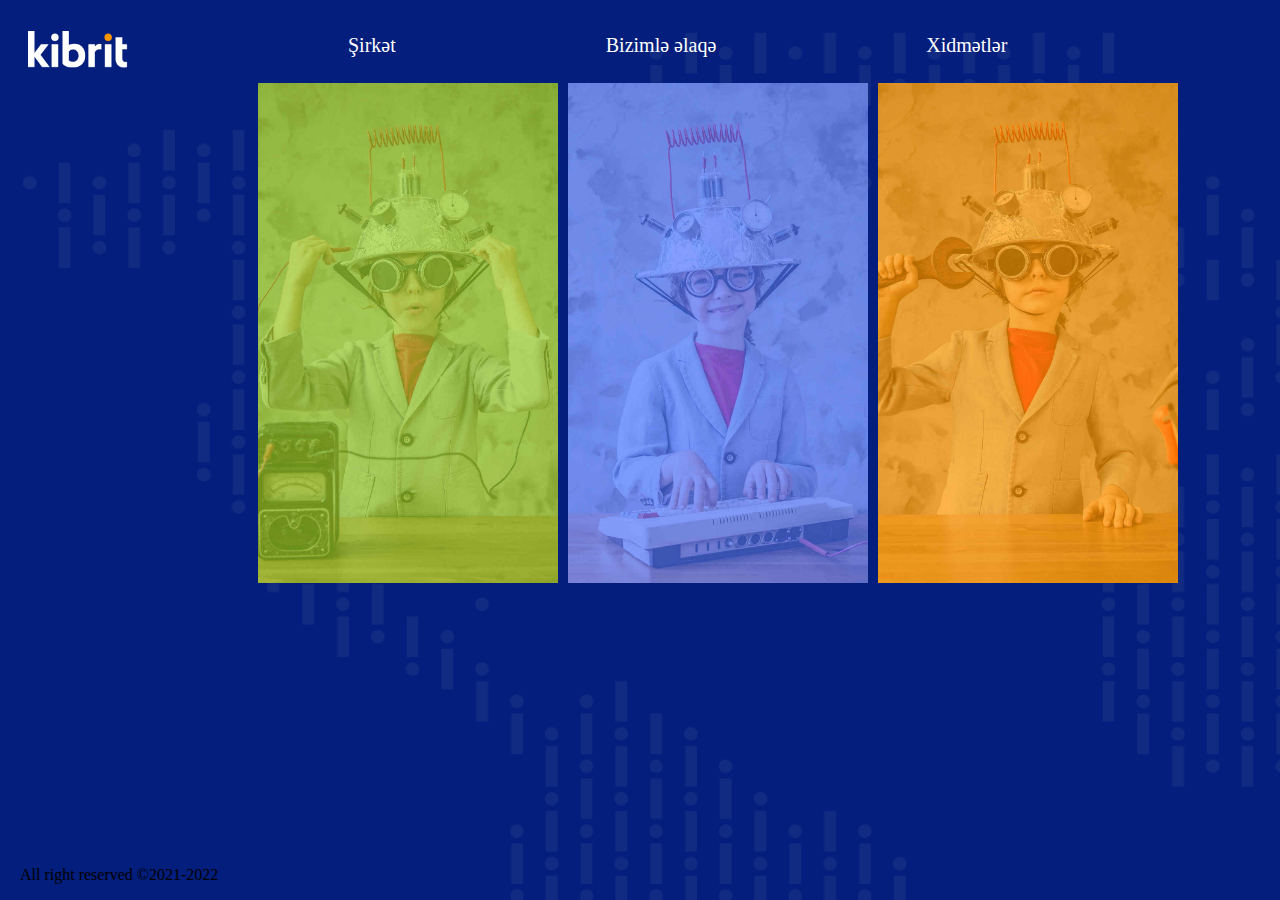
==== index.html @ b94bc795 "second commit" ====
<!DOCTYPE html>
<html lang="en">
<head>
    <meta charset="UTF-8">
    <meta http-equiv="X-UA-Compatible" content="IE=edge">
    <meta name="viewport" content="width=device-width, initial-scale=1.0">
    <link rel="stylesheet" href="./index.css">
    <link rel="stylesheet" href="https://cdnjs.cloudflare.com/ajax/libs/font-awesome/6.0.0-beta3/css/all.min.css" integrity="sha512-Fo3rlrZj/k7ujTnHg4CGR2D7kSs0v4LLanw2qksYuRlEzO+tcaEPQogQ0KaoGN26/zrn20ImR1DfuLWnOo7aBA==" crossorigin="anonymous" referrerpolicy="no-referrer" />
    <link rel="preconnect" href="https://fonts.googleapis.com">
<link rel="preconnect" href="https://fonts.gstatic.com" crossorigin>
<link href="https://fonts.googleapis.com/css2?family=Bakbak+One&family=Oswald:wght@400;700&family=Roboto+Mono:wght@200;300&display=swap" rel="stylesheet">
    <title>Kibrit</title>
</head>
<body background="./img/dots.png">
    <section>
        <nav>
            
            <img src="./img/logo@2x.png"
            alt="">
            <ul>
                <li><a href="Home" target="_blank"><i class="fas fa-home"></i></a> Şirkət</li>
                <li><a href="#" target="_blank"><i class="fas fa-phone-alt"></i></a> Bizimlə əlaqə</li>
                <li><a href="./Xidmetler.html" target="_blank"><i class="fab fa-servicestack"></i></a>Xidmətlər </li>
            </ul>
        </nav>
        <article>
        <div class="a1">
            <img src="./img/about.jpg" alt="">
            <img src="./img/services.jpg" alt="">
            <img src="./img/works.jpg" alt="">
        </div>
        </article>
    </section>
     <footer>
        <p>All right reserved &copy;2021-2022</p>
    </footer> 
</body>
</html>
---- index.css ----
body section article p{
    font-family: 'Bakbak One', cursive;
}
 body {
     background-color:#031e7c;
 }
 nav img{
     width: 100px;
     margin-top: 8px;
    margin-left: 20px;
 }
nav {
    display: flex;
    align-items: center;
}
nav ul {
    display: flex;
    text-decoration: none;
    list-style-type: none;
    
}
 ul li {
    padding: 10px;
    margin-right: 20px;
    margin-left: 170px;
    color: #fff;
    font-size: 20px;
}
section{
    display:flex;
    flex-direction: column;
}
li a i{
    color: #fff;
}
article img{
    width: 300px;
    height: 500px;
    display: flex;
    float: left; 
}
article img{
    display: flex;
    margin-left: 10px;
    
}
.a1{
    margin-left: 240px;
}
 footer{
    position: absolute; 
    bottom: 0;
  left: 0;
  margin-left: 20px;
  width: 300px;
}
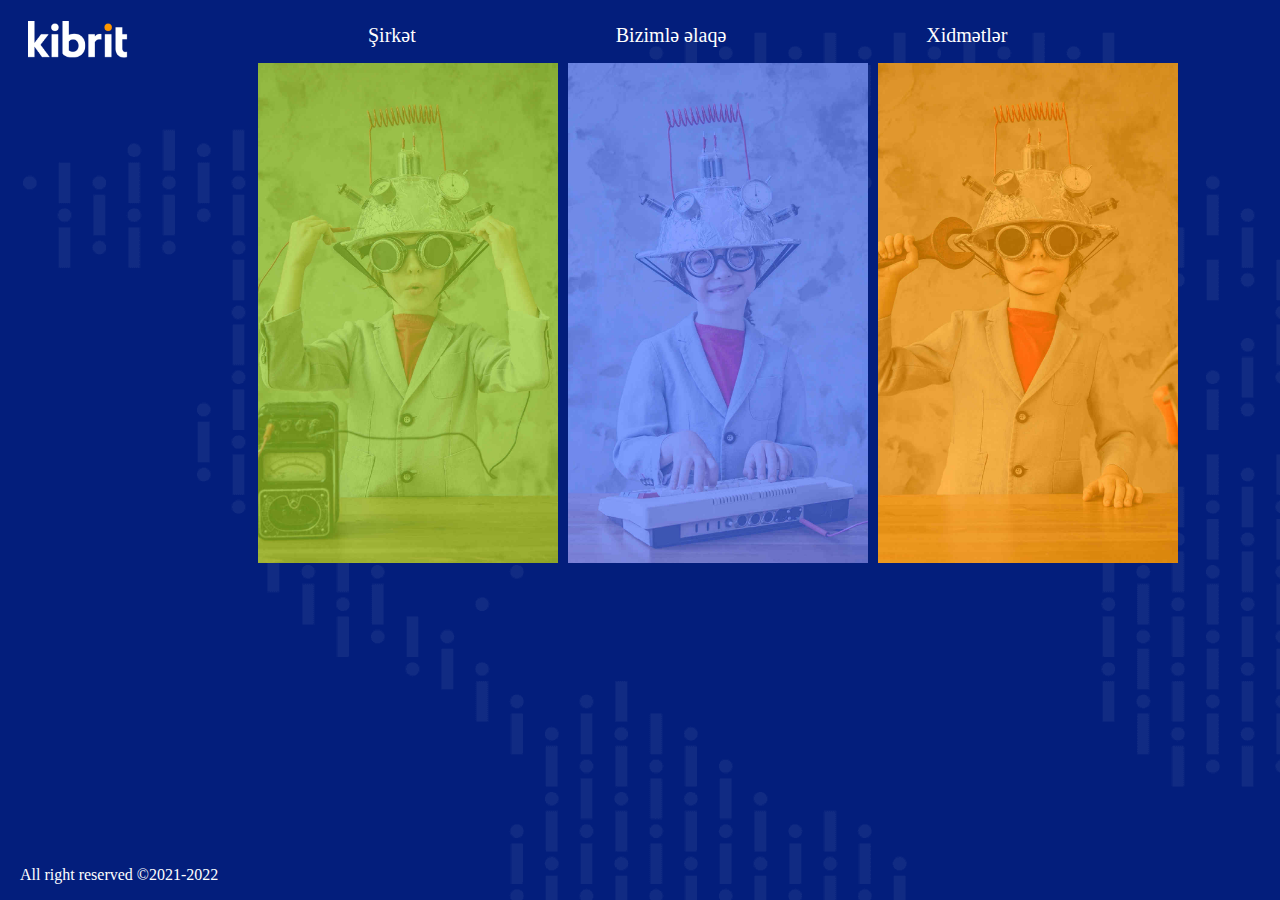
==== commit 633d37ed: "push" ====
--- a/index.html
+++ b/index.html
@@ -14,20 +14,21 @@
 <body background="./img/dots.png">
     <section>
         <nav>
-            
-            <img src="./img/logo@2x.png"
-            alt="">
+            <a href="./index.html"><img src="./img/logo@2x.png"></a>
             <ul>
-                <li><a href="Home" target="_blank"><i class="fas fa-home"></i></a> Şirkət</li>
-                <li><a href="#" target="_blank"><i class="fas fa-phone-alt"></i></a> Bizimlə əlaqə</li>
-                <li><a href="./Xidmetler.html" target="_blank"><i class="fab fa-servicestack"></i></a>Xidmətlər </li>
+                <li><a href="#" target="_blank"><i class="fas fa-home"></i> Şirkət</a>
+                </li>
+                <li><a href="#" target="_blank"><i class="fas fa-phone-alt"></i> Bizimlə əlaqə</a>
+                </li>
+                <li><a href="./Xidmetler.html" target="_blank"><i class="fab fa-servicestack"></i> Xidmətlər</a>
+                </li>
             </ul>
         </nav>
         <article>
-        <div class="a1">
-            <img src="./img/about.jpg" alt="">
-            <img src="./img/services.jpg" alt="">
-            <img src="./img/works.jpg" alt="">
+        <div class="anasehifesekiller">
+            <a href="#"><img src="./img/about.jpg"></a>
+            <a href="#"><img src="./img/services.jpg"></a>
+            <a href="./Xidmetler.html"><img src="./img/works.jpg" alt=""></a>
         </div>
         </article>
     </section>
--- a/index.css
+++ b/index.css
@@ -5,26 +5,25 @@
      background-color:#031e7c;
  }
  nav img{
+     display: flex;
      width: 100px;
      margin-top: 8px;
     margin-left: 20px;
  }
-nav {
+nav  {
     display: flex;
     align-items: center;
 }
 nav ul {
     display: flex;
-    text-decoration: none;
-    list-style-type: none;
-    
+    list-style-type: none;  
 }
- ul li {
-    padding: 10px;
-    margin-right: 20px;
-    margin-left: 170px;
+ ul li a {
+     display:flex;
+    margin-left: 200px;
     color: #fff;
     font-size: 20px;
+    text-decoration: none;
 }
 section{
     display:flex;
@@ -44,7 +43,7 @@
     margin-left: 10px;
     
 }
-.a1{
+.anasehifesekiller{
     margin-left: 240px;
 }
  footer{
@@ -53,5 +52,6 @@
   left: 0;
   margin-left: 20px;
   width: 300px;
+  color: #fff;
 }
 
